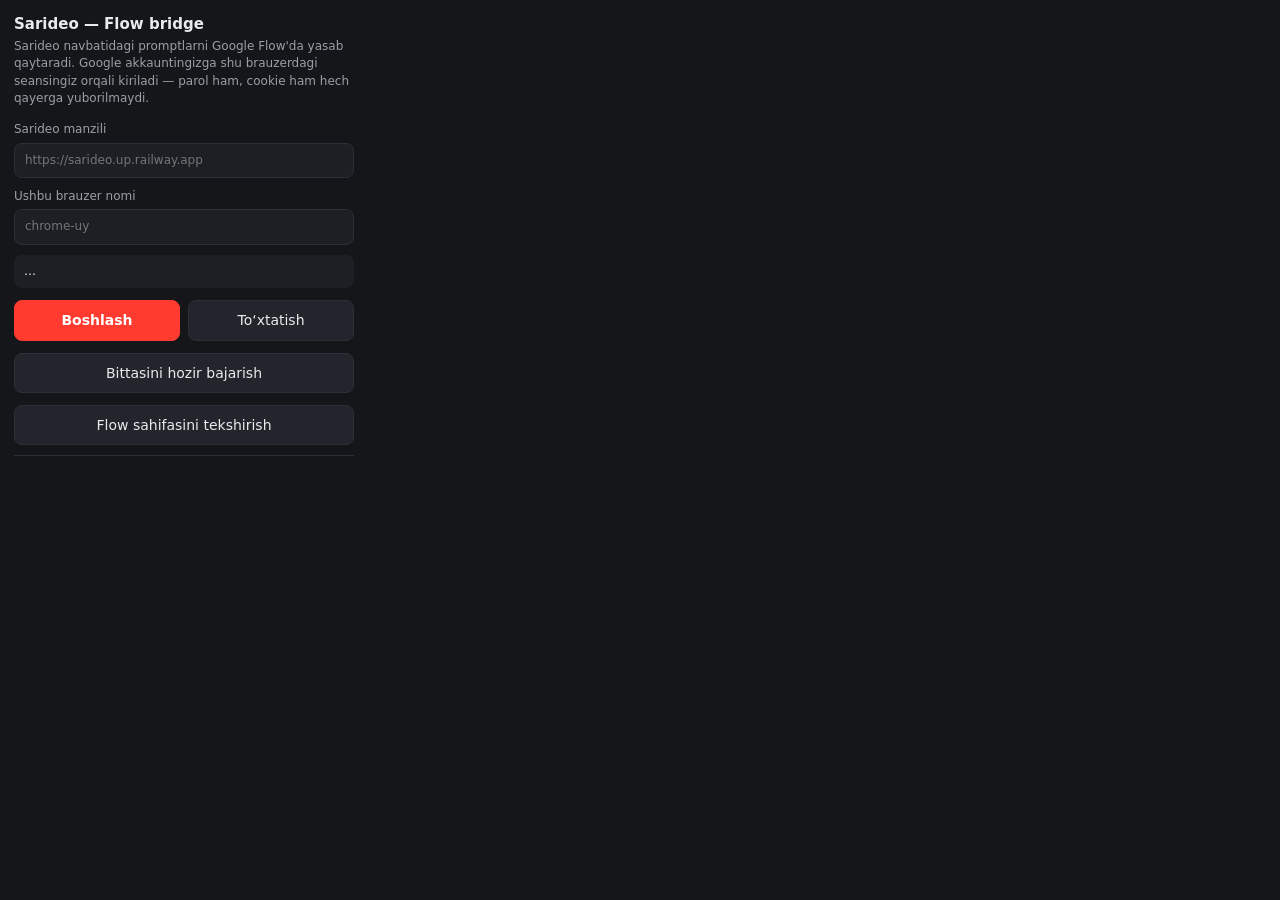
==== extension/options.html @ d4406a3e "Make the pictures in your own browser, on your own Flow subscription Image generation is the expensi" ====
<!doctype html>
<html lang="uz">
<head>
<meta charset="utf-8" />
<meta name="viewport" content="width=device-width, initial-scale=1" />
<title>Sarideo — Flow bridge</title>
<style>
  :root { color-scheme: dark; }
  body { width: 340px; margin: 0; padding: 14px 14px 18px;
         font: 14px/1.45 system-ui, -apple-system, "Segoe UI", sans-serif;
         background: #14161a; color: #e8eaed; }
  h1 { font-size: 15px; margin: 0 0 2px; }
  p.sub { margin: 0 0 14px; font-size: 12px; color: #9aa0a6; }
  label { display: block; margin-bottom: 10px; font-size: 12px; color: #9aa0a6; }
  input { width: 100%; box-sizing: border-box; margin-top: 4px; padding: 8px 10px;
          border: 1px solid #2c3036; border-radius: 8px; background: #1c1f24;
          color: #e8eaed; font: inherit; }
  .row { display: flex; gap: 8px; margin: 12px 0 10px; }
  button { flex: 1; padding: 9px 10px; border: 1px solid #2c3036; border-radius: 8px;
           background: #22262c; color: #e8eaed; font: inherit; cursor: pointer; }
  button.go { background: #ff3b30; border-color: #ff3b30; color: #fff; font-weight: 600; }
  button.wide { flex: none; width: 100%; }
  #status { font-size: 12px; padding: 8px 10px; border-radius: 8px;
            background: #1c1f24; margin-bottom: 10px; }
  #log { font-size: 11px; color: #9aa0a6; max-height: 150px; overflow: auto;
         white-space: pre-wrap; border-top: 1px solid #2c3036; padding-top: 8px;
         margin-top: 4px; }
</style>
</head>
<body>
  <h1>Sarideo — Flow bridge</h1>
  <p class="sub">Sarideo navbatidagi promptlarni Google Flow'da yasab qaytaradi.
    Google akkauntingizga shu brauzerdagi seansingiz orqali kiriladi — parol
    ham, cookie ham hech qayerga yuborilmaydi.</p>

  <label>Sarideo manzili
    <input id="server" type="url" placeholder="https://sarideo.up.railway.app" />
  </label>
  <label>Ushbu brauzer nomi
    <input id="worker" type="text" placeholder="chrome-uy" />
  </label>

  <div id="status">…</div>

  <div class="row">
    <button id="start" class="go">Boshlash</button>
    <button id="stop">To‘xtatish</button>
  </div>
  <div class="row">
    <button id="once" class="wide">Bittasini hozir bajarish</button>
  </div>
  <div class="row">
    <button id="probe" class="wide">Flow sahifasini tekshirish</button>
  </div>

  <div id="log"></div>

  <script src="options.js"></script>
</body>
</html>
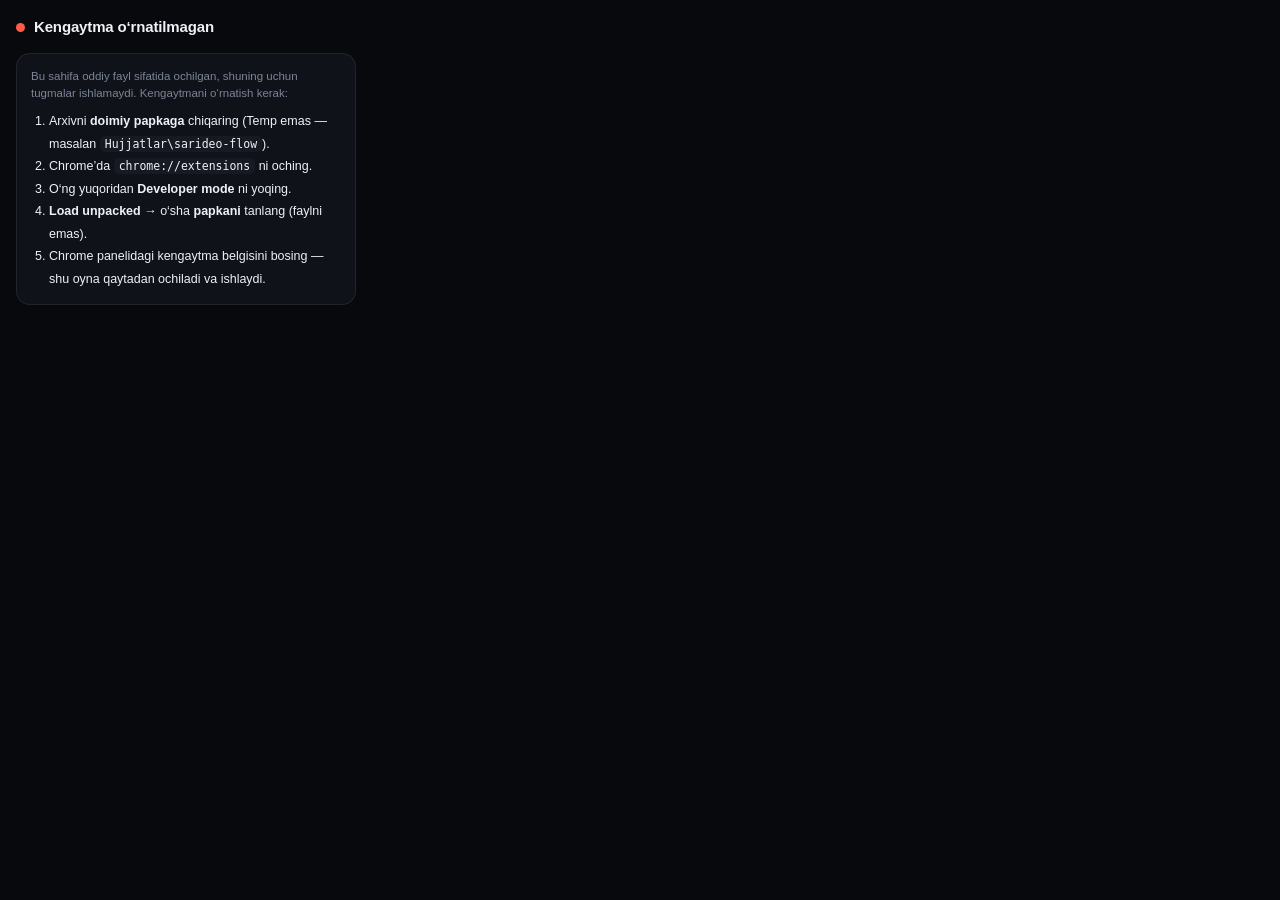
==== commit 330bcf8d: "Send the pictures you made yourself, from a panel that looks like the app Two complaints, one cause." ====
--- a/extension/options.html
+++ b/extension/options.html
@@ -3,57 +3,202 @@
 <head>
 <meta charset="utf-8" />
 <meta name="viewport" content="width=device-width, initial-scale=1" />
-<title>Sarideo — Flow bridge</title>
+<title>Sarideo — Flow</title>
 <style>
-  :root { color-scheme: dark; }
-  body { width: 340px; margin: 0; padding: 14px 14px 18px;
-         font: 14px/1.45 system-ui, -apple-system, "Segoe UI", sans-serif;
-         background: #14161a; color: #e8eaed; }
-  h1 { font-size: 15px; margin: 0 0 2px; }
-  p.sub { margin: 0 0 14px; font-size: 12px; color: #9aa0a6; }
-  label { display: block; margin-bottom: 10px; font-size: 12px; color: #9aa0a6; }
-  input { width: 100%; box-sizing: border-box; margin-top: 4px; padding: 8px 10px;
-          border: 1px solid #2c3036; border-radius: 8px; background: #1c1f24;
-          color: #e8eaed; font: inherit; }
-  .row { display: flex; gap: 8px; margin: 12px 0 10px; }
-  button { flex: 1; padding: 9px 10px; border: 1px solid #2c3036; border-radius: 8px;
-           background: #22262c; color: #e8eaed; font: inherit; cursor: pointer; }
-  button.go { background: #ff3b30; border-color: #ff3b30; color: #fff; font-weight: 600; }
-  button.wide { flex: none; width: 100%; }
-  #status { font-size: 12px; padding: 8px 10px; border-radius: 8px;
-            background: #1c1f24; margin-bottom: 10px; }
-  #log { font-size: 11px; color: #9aa0a6; max-height: 150px; overflow: auto;
-         white-space: pre-wrap; border-top: 1px solid #2c3036; padding-top: 8px;
-         margin-top: 4px; }
+  /* Sarideo's own palette, so the panel reads as part of the app rather than as
+     a browser dialog that happens to be dark. */
+  :root {
+    color-scheme: dark;
+    --bg: #08090c;
+    --surface: #101219;
+    --raised: #171a23;
+    --line: rgba(255, 255, 255, .075);
+    --line-2: rgba(255, 255, 255, .14);
+    --text: #eef1f7;
+    --muted: #7c8497;
+    --accent: #ff5c47;
+    --accent-soft: rgba(255, 92, 71, .14);
+    --ok: #3ddc91;
+    --warn: #ffbd52;
+    --r: 14px;
+    --r-sm: 10px;
+  }
+  * { box-sizing: border-box; }
+  body {
+    width: 372px; margin: 0; padding: 16px 16px 18px;
+    background: var(--bg); color: var(--text);
+    font: 14px/1.5 -apple-system, BlinkMacSystemFont, "Segoe UI", Inter, Roboto, sans-serif;
+    -webkit-font-smoothing: antialiased;
+  }
+
+  .head { display: flex; align-items: center; gap: 9px; margin-bottom: 14px; }
+  .dot { width: 9px; height: 9px; border-radius: 50%; background: var(--accent); flex: 0 0 auto; }
+  .head h1 { font-size: 15px; font-weight: 700; margin: 0; letter-spacing: -.01em; }
+  .pill {
+    margin-left: auto; font-size: 11px; padding: 4px 9px; border-radius: 99px;
+    background: var(--raised); color: var(--muted); border: 1px solid var(--line);
+    white-space: nowrap;
+  }
+  .pill.on { color: var(--ok); border-color: rgba(61, 220, 145, .3); }
+  .pill.busy { color: var(--warn); border-color: rgba(255, 189, 82, .3); }
+
+  /* One row of tabs, because there are exactly two things this extension does
+     and the old panel made them look like one confusing thing. */
+  .tabs {
+    display: grid; grid-template-columns: 1fr 1fr; gap: 4px; padding: 4px;
+    background: var(--surface); border: 1px solid var(--line); border-radius: var(--r);
+    margin-bottom: 14px;
+  }
+  .tabs button {
+    padding: 9px 8px; border: 0; border-radius: var(--r-sm); cursor: pointer;
+    background: transparent; color: var(--muted); font: inherit; font-size: 13px;
+    font-weight: 600; transition: background .16s, color .16s;
+  }
+  .tabs button[aria-pressed="true"] { background: var(--accent-soft); color: var(--text); }
+  .tabs button:hover:not([aria-pressed="true"]) { color: var(--text); }
+
+  .card {
+    background: var(--surface); border: 1px solid var(--line);
+    border-radius: var(--r); padding: 14px; margin-bottom: 12px;
+  }
+  .card + .card { margin-top: -2px; }
+
+  label.f { display: block; margin-bottom: 12px; }
+  label.f:last-child { margin-bottom: 0; }
+  label.f > span { display: block; font-size: 11.5px; color: var(--muted); margin-bottom: 5px; }
+  input, select {
+    width: 100%; padding: 10px 11px; font: inherit; font-size: 13.5px;
+    color: var(--text); background: var(--raised);
+    border: 1px solid var(--line-2); border-radius: var(--r-sm);
+  }
+  input:focus, select:focus { outline: 0; border-color: var(--accent); }
+  select { appearance: none; cursor: pointer;
+           background-image: linear-gradient(45deg, transparent 50%, var(--muted) 50%),
+                             linear-gradient(135deg, var(--muted) 50%, transparent 50%);
+           background-position: right 15px center, right 10px center;
+           background-size: 5px 5px, 5px 5px; background-repeat: no-repeat; }
+
+  /* Big, obviously pressable, and never a bare label that only looks like a
+     button — the last panel had buttons people were not sure they could press. */
+  button.act {
+    width: 100%; padding: 12px 14px; font: inherit; font-size: 14px; font-weight: 600;
+    color: var(--text); background: var(--raised); cursor: pointer;
+    border: 1px solid var(--line-2); border-radius: var(--r-sm);
+    transition: background .16s, border-color .16s, transform .1s;
+  }
+  button.act:hover:not(:disabled) { border-color: var(--line-2); background: #1d212b; }
+  button.act:active:not(:disabled) { transform: translateY(1px); }
+  button.act:disabled { opacity: .45; cursor: default; }
+  button.act.go { background: var(--accent); border-color: var(--accent); color: #fff; }
+  button.act.go:hover:not(:disabled) { background: #ff6d5a; }
+  .pair { display: grid; grid-template-columns: 1fr 1fr; gap: 8px; }
+  .stack { display: grid; gap: 8px; }
+
+  .meta { font-size: 12px; color: var(--muted); margin: 10px 0 0; }
+  .meta b { color: var(--text); font-weight: 600; }
+  .note { font-size: 11.5px; color: var(--muted); margin: 10px 0 0; line-height: 1.5; }
+
+  .bar { height: 3px; border-radius: 99px; background: var(--raised); margin-top: 10px; overflow: hidden; }
+  .bar i { display: block; height: 100%; width: 0; background: var(--accent); transition: width .25s; }
+
+  details { margin-top: 4px; }
+  summary { cursor: pointer; font-size: 12px; color: var(--muted); padding: 6px 2px; list-style: none; }
+  summary::-webkit-details-marker { display: none; }
+  summary::before { content: "▸ "; }
+  details[open] summary::before { content: "▾ "; }
+  details[open] summary { margin-bottom: 8px; }
+
+  #log {
+    font: 11px/1.55 ui-monospace, SFMono-Regular, Menlo, monospace;
+    color: var(--muted); max-height: 132px; overflow: auto; white-space: pre-wrap;
+    background: var(--surface); border: 1px solid var(--line);
+    border-radius: var(--r-sm); padding: 9px 10px; margin-top: 4px;
+  }
+  .msg { font-size: 12px; margin: 10px 0 0; }
+  .msg.err { color: var(--accent); }
+  .msg.ok { color: var(--ok); }
+  .hidden { display: none !important; }
+  ol { font-size: 12.5px; line-height: 1.8; padding-left: 18px; margin: 8px 0 0; }
+  code { background: var(--raised); padding: 1px 5px; border-radius: 5px; font-size: 11.5px; }
 </style>
 </head>
 <body>
-  <h1>Sarideo — Flow bridge</h1>
-  <p class="sub">Sarideo navbatidagi promptlarni Google Flow'da yasab qaytaradi.
-    Google akkauntingizga shu brauzerdagi seansingiz orqali kiriladi — parol
-    ham, cookie ham hech qayerga yuborilmaydi.</p>
-
-  <label>Sarideo manzili
-    <input id="server" type="url" placeholder="https://sarideo.up.railway.app" />
-  </label>
-  <label>Ushbu brauzer nomi
-    <input id="worker" type="text" placeholder="chrome-uy" />
-  </label>
-
-  <div id="status">…</div>
-
-  <div class="row">
-    <button id="start" class="go">Boshlash</button>
-    <button id="stop">To‘xtatish</button>
+  <div class="head">
+    <i class="dot"></i>
+    <h1>Sarideo · Flow</h1>
+    <span class="pill" id="pill">…</span>
   </div>
-  <div class="row">
-    <button id="once" class="wide">Bittasini hozir bajarish</button>
+
+  <div class="tabs" id="tabs">
+    <button data-tab="send" aria-pressed="true">Rasm yuborish</button>
+    <button data-tab="queue" aria-pressed="false">Avtomatik navbat</button>
   </div>
-  <div class="row">
-    <button id="probe" class="wide">Flow sahifasini tekshirish</button>
-  </div>
-
-  <div id="log"></div>
+
+  <!-- ── Sending what you made yourself ──────────────────────────────── -->
+  <section id="tab-send">
+    <div class="card">
+      <label class="f"><span>Qaysi loyihaga</span>
+        <select id="job"><option value="">— yuklanmoqda —</option></select>
+      </label>
+      <label class="f"><span>Rasmlar qayerdan</span>
+        <select id="source">
+          <option value="page">Flow varag‘idan — sahifadagi rasmlar</option>
+          <option value="agent">Flow Agent’dan — uning tarixidagi rasmlar</option>
+        </select>
+      </label>
+      <label class="f"><span>Qanday taqsimlansin</span>
+        <select id="mode">
+          <option value="auto">AI o‘zi qarab joylashtirsin</option>
+          <option value="order">Fayl tartibida — 1-rasm 1-sahnaga</option>
+        </select>
+      </label>
+      <label class="f"><span>Qaysi sahnalarga</span>
+        <select id="scope">
+          <option value="empty">Faqat rasmi yo‘qlariga</option>
+          <option value="all">Hammasiga — borlarini ham almashtir</option>
+        </select>
+      </label>
+      <p class="meta" id="send-meta">Flow varag‘i tekshirilmoqda…</p>
+      <div class="bar hidden" id="send-bar"><i></i></div>
+    </div>
+
+    <button class="act go" id="send">Sarideoga yuborish</button>
+    <p class="msg hidden" id="send-msg"></p>
+    <p class="note" id="send-note"></p>
+  </section>
+
+  <!-- ── The queue, working by itself ────────────────────────────────── -->
+  <section id="tab-queue" class="hidden">
+    <div class="card">
+      <p class="meta" id="queue-meta">…</p>
+      <p class="note">Sarideo navbatidagi promptlarni o‘zi olib, Flow’da yasab,
+        ilovaga qaytaradi. Brauzer ochiq turishi kifoya.</p>
+    </div>
+    <div class="stack">
+      <div class="pair">
+        <button class="act go" id="start">Boshlash</button>
+        <button class="act" id="stop">To‘xtatish</button>
+      </div>
+      <button class="act" id="once">Bittasini hozir bajarish</button>
+      <button class="act" id="probe">Flow sahifasini tekshirish</button>
+    </div>
+  </section>
+
+  <details id="settings">
+    <summary>Sozlamalar va jurnal</summary>
+    <div class="card">
+      <label class="f"><span>Sarideo manzili</span>
+        <input id="server" type="url" placeholder="https://sarideo.up.railway.app" />
+      </label>
+      <label class="f"><span>Ushbu brauzer nomi</span>
+        <input id="worker" type="text" placeholder="chrome-uy" />
+      </label>
+      <label class="f"><span>Flow Agent manzili — ishlatsangiz</span>
+        <input id="agent" type="url" placeholder="http://localhost:8001" />
+      </label>
+    </div>
+    <div id="log"></div>
+  </details>
 
   <script src="options.js"></script>
 </body>
